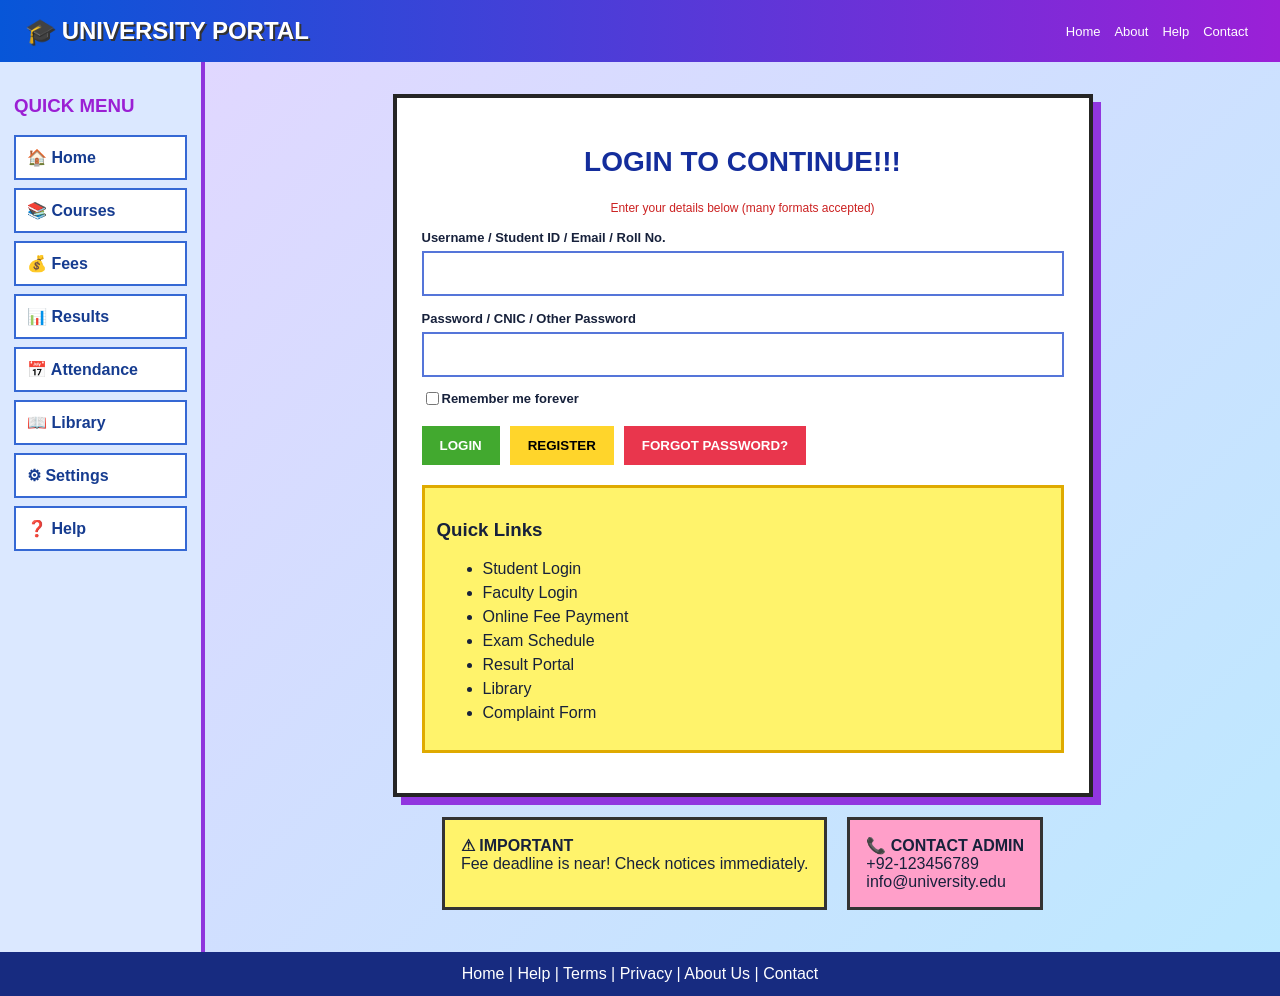
==== index.html @ ce45cd19 "Initial HCI Version 1" ====
<!DOCTYPE html>
<html lang="en">
<head>
<meta charset="UTF-8">
<meta name="viewport" content="width=device-width, initial-scale=1.0">
<title>University Portal - Version 1</title>
<link rel="stylesheet" href="style.css">
</head>
<body>
<header>
  <div class="logo">🎓 UNIVERSITY PORTAL</div>
  <div class="toplinks"><a href="#">Home</a><a href="#">About</a><a href="#">Help</a><a href="#">Contact</a></div>
</header>

<div class="layout">
  <aside>
    <h3>QUICK MENU</h3>
    <a href="#">🏠 Home</a>
    <a href="#">📚 Courses</a>
    <a href="#">💰 Fees</a>
    <a href="#">📊 Results</a>
    <a href="#">📅 Attendance</a>
    <a href="#">📖 Library</a>
    <a href="#">⚙ Settings</a>
    <a href="#">❓ Help</a>
  </aside>

  <main>
    <section class="login-box">
      <h1>LOGIN TO CONTINUE!!!</h1>
      <p class="small">Enter your details below (many formats accepted)</p>

      <label>Username / Student ID / Email / Roll No.</label>
      <input id="username" type="text">

      <label>Password / CNIC / Other Password</label>
      <input id="password" type="password">

      <div class="checks">
        <input type="checkbox" id="remember"> <label for="remember">Remember me forever</label>
      </div>

      <div class="buttons">
        <button class="green" onclick="login()">LOGIN</button>
        <button class="yellow" onclick="alert('Registration page is not available right now.')">REGISTER</button>
        <button class="red" onclick="alert('Please contact admin to reset your password.')">FORGOT PASSWORD?</button>
      </div>

      <div class="quick">
        <h3>Quick Links</h3>
        <ul>
          <li>Student Login</li><li>Faculty Login</li><li>Online Fee Payment</li>
          <li>Exam Schedule</li><li>Result Portal</li><li>Library</li><li>Complaint Form</li>
        </ul>
      </div>

      <div id="message"></div>
    </section>

    <section class="info-row">
      <div class="info yellow-box"><b>⚠ IMPORTANT</b><br>Fee deadline is near! Check notices immediately.</div>
      <div class="info pink-box"><b>📞 CONTACT ADMIN</b><br>+92-123456789<br>info@university.edu</div>
    </section>
  </main>
</div>

<footer>Home | Help | Terms | Privacy | About Us | Contact</footer>
<script src="script.js"></script>
</body>
</html>
---- style.css ----
*{box-sizing:border-box}
body{margin:0;font-family:Arial,sans-serif;background:linear-gradient(135deg,#e5d5ff,#bce9ff);color:#17213b}
header{background:linear-gradient(90deg,#0756d8,#9b20d7);color:white;padding:17px 25px;display:flex;justify-content:space-between;align-items:center}
.logo{font-size:24px;font-weight:900;text-shadow:2px 2px #333}.toplinks a{color:white;margin:0 7px;text-decoration:none;font-size:13px}
.layout{display:flex;min-height:calc(100vh - 120px)}aside{width:205px;background:#dbe8ff;border-right:4px solid #8f35dc;padding:14px}
aside h3{color:#9b1fd4}aside a{display:block;background:white;border:2px solid #3568d4;margin:8px 0;padding:11px;text-decoration:none;color:#163c90;font-weight:bold}
main{flex:1;padding:22px}.login-box{background:white;border:4px solid #252525;box-shadow:8px 8px #9136df;max-width:700px;margin:10px auto;padding:25px}
h1{font-size:28px;color:#142d9c;text-align:center}label{display:block;font-weight:bold;margin-top:15px;font-size:13px}
input[type=text],input[type=password]{width:100%;padding:13px;border:2px solid #5575d9;margin-top:6px}.small{color:#c22;text-align:center;font-size:12px}
.checks{display:flex;align-items:center;margin-top:12px}.checks label{margin:0}.checks input{width:auto}
.buttons{display:flex;gap:10px;margin-top:18px;flex-wrap:wrap}button{border:0;padding:12px 18px;font-weight:bold;cursor:pointer}.green{background:#15ad45;color:white}.yellow{background:#ffd52b}.red{background:#f23838;color:white}
.quick{background:#fff36b;border:3px solid #dfaa00;padding:12px;margin-top:20px}.quick li{margin:6px}
.info-row{display:flex;gap:20px;justify-content:center;margin:20px auto;max-width:900px}.info{padding:16px;border:3px solid #333}.yellow-box{background:#fff36b}.pink-box{background:#ff9fc9}
#message{margin-top:15px;font-weight:bold}
footer{text-align:center;background:#172b80;color:white;padding:13px}
.dashboard{padding:18px}.dashnav{background:#ffb2d8;padding:13px;text-align:center}.dashnav a{margin:0 8px;font-size:12px;font-weight:bold}
.grid{display:grid;grid-template-columns:190px 1fr 230px;gap:14px;margin-top:15px}.profile,.sidebox{background:#efffdc;border:3px solid #6b36d9;padding:15px}.sidebox{background:#fff}.tiles{display:grid;grid-template-columns:repeat(4,1fr);gap:12px}.tile{color:white;min-height:105px;padding:20px;text-align:center;font-size:17px;font-weight:bold;border-radius:8px;box-shadow:3px 3px 0 #555}.blue{background:#1682dd}.green{background:#42a92f}.purple{background:#8240d8}.orange{background:#ef9717}.red{background:#e9364d}.pink{background:#d83291}
@media(max-width:900px){.grid{grid-template-columns:1fr}.layout{display:block}aside{width:100%}.tiles{grid-template-columns:repeat(2,1fr)}.info-row{flex-direction:column}}
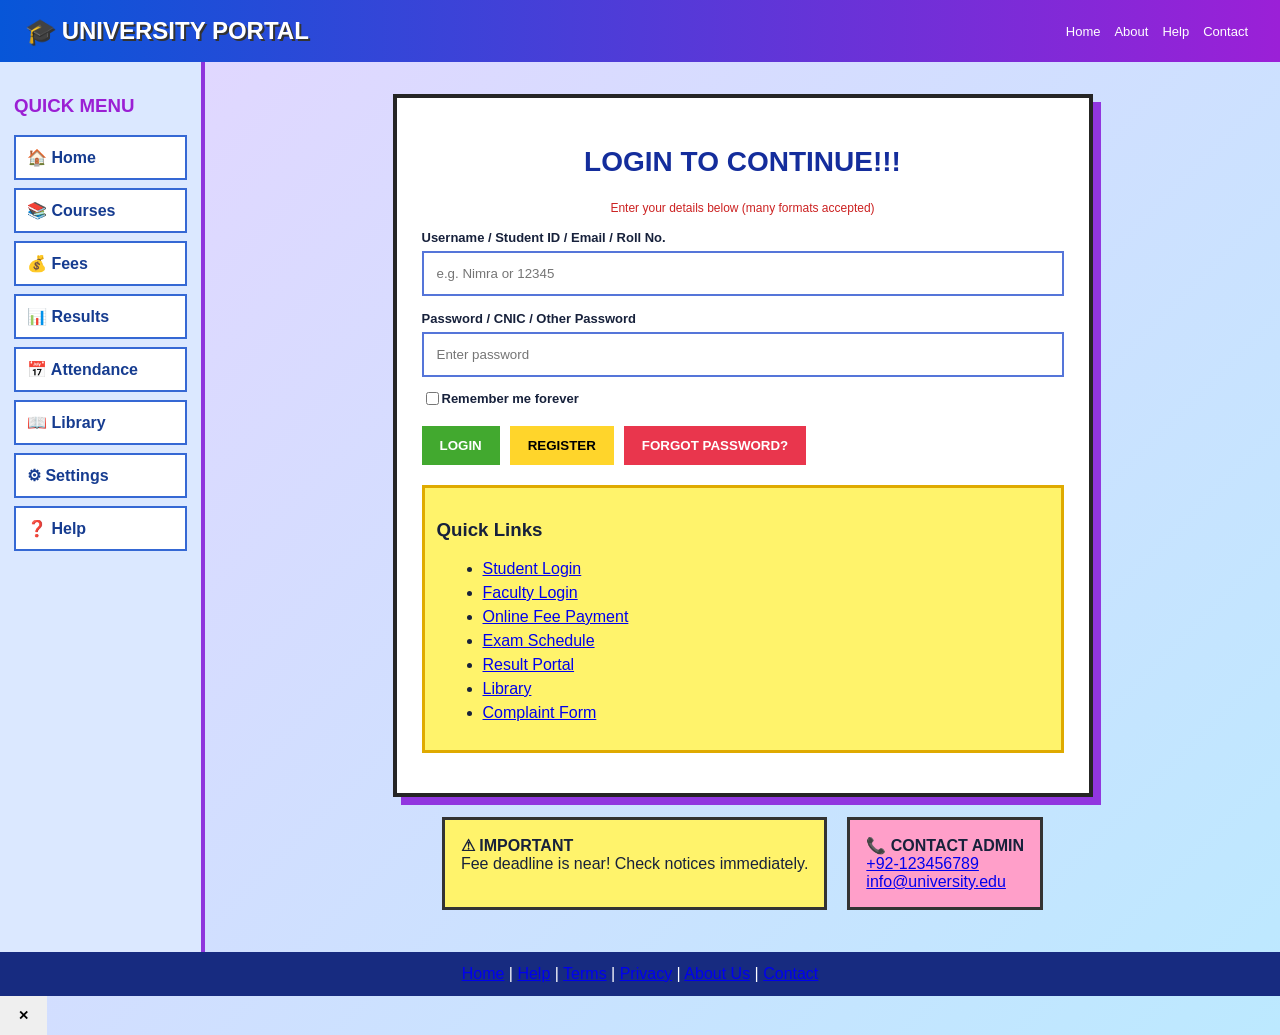
==== commit 94bc3db9: "Add files via upload" ====
--- a/index.html
+++ b/index.html
@@ -1,70 +1,38 @@
 <!DOCTYPE html>
 <html lang="en">
 <head>
-<meta charset="UTF-8">
-<meta name="viewport" content="width=device-width, initial-scale=1.0">
-<title>University Portal - Version 1</title>
-<link rel="stylesheet" href="style.css">
+<meta charset="UTF-8"><meta name="viewport" content="width=device-width,initial-scale=1.0">
+<title>University Portal - Version 1</title><link rel="stylesheet" href="style.css">
 </head>
 <body>
 <header>
   <div class="logo">🎓 UNIVERSITY PORTAL</div>
-  <div class="toplinks"><a href="#">Home</a><a href="#">About</a><a href="#">Help</a><a href="#">Contact</a></div>
+  <div class="toplinks">
+    <a href="#" data-page="home">Home</a><a href="#" data-modal="about">About</a><a href="#" data-modal="help">Help</a><a href="#" data-modal="contact">Contact</a>
+  </div>
 </header>
-
 <div class="layout">
   <aside>
     <h3>QUICK MENU</h3>
-    <a href="#">🏠 Home</a>
-    <a href="#">📚 Courses</a>
-    <a href="#">💰 Fees</a>
-    <a href="#">📊 Results</a>
-    <a href="#">📅 Attendance</a>
-    <a href="#">📖 Library</a>
-    <a href="#">⚙ Settings</a>
-    <a href="#">❓ Help</a>
+    <a href="#" data-page="home">🏠 Home</a><a href="#" data-page="courses">📚 Courses</a><a href="#" data-page="fees">💰 Fees</a><a href="#" data-page="results">📊 Results</a><a href="#" data-page="attendance">📅 Attendance</a><a href="#" data-page="library">📖 Library</a><a href="#" data-page="settings">⚙ Settings</a><a href="#" data-modal="help">❓ Help</a>
   </aside>
-
   <main>
-    <section class="login-box">
-      <h1>LOGIN TO CONTINUE!!!</h1>
-      <p class="small">Enter your details below (many formats accepted)</p>
-
-      <label>Username / Student ID / Email / Roll No.</label>
-      <input id="username" type="text">
-
-      <label>Password / CNIC / Other Password</label>
-      <input id="password" type="password">
-
-      <div class="checks">
-        <input type="checkbox" id="remember"> <label for="remember">Remember me forever</label>
-      </div>
-
-      <div class="buttons">
-        <button class="green" onclick="login()">LOGIN</button>
-        <button class="yellow" onclick="alert('Registration page is not available right now.')">REGISTER</button>
-        <button class="red" onclick="alert('Please contact admin to reset your password.')">FORGOT PASSWORD?</button>
-      </div>
-
-      <div class="quick">
-        <h3>Quick Links</h3>
-        <ul>
-          <li>Student Login</li><li>Faculty Login</li><li>Online Fee Payment</li>
-          <li>Exam Schedule</li><li>Result Portal</li><li>Library</li><li>Complaint Form</li>
-        </ul>
-      </div>
-
+    <section class="login-box" id="loginSection">
+      <h1>LOGIN TO CONTINUE!!!</h1><p class="small">Enter your details below (many formats accepted)</p>
+      <label>Username / Student ID / Email / Roll No.</label><input id="username" type="text" placeholder="e.g. Nimra or 12345">
+      <label>Password / CNIC / Other Password</label><input id="password" type="password" placeholder="Enter password">
+      <div class="checks"><input type="checkbox" id="remember"> <label for="remember">Remember me forever</label></div>
+      <div class="buttons"><button class="green" onclick="login()">LOGIN</button><button class="yellow" onclick="registerUser()">REGISTER</button><button class="red" onclick="forgotPassword()">FORGOT PASSWORD?</button></div>
+      <div class="quick"><h3>Quick Links</h3><ul>
+        <li><a href="#" data-action="student-login">Student Login</a></li><li><a href="#" data-action="faculty-login">Faculty Login</a></li><li><a href="#" data-page="fees">Online Fee Payment</a></li><li><a href="#" data-page="events">Exam Schedule</a></li><li><a href="#" data-page="results">Result Portal</a></li><li><a href="#" data-page="library">Library</a></li><li><a href="#" data-modal="complaint">Complaint Form</a></li>
+      </ul></div>
       <div id="message"></div>
     </section>
-
-    <section class="info-row">
-      <div class="info yellow-box"><b>⚠ IMPORTANT</b><br>Fee deadline is near! Check notices immediately.</div>
-      <div class="info pink-box"><b>📞 CONTACT ADMIN</b><br>+92-123456789<br>info@university.edu</div>
-    </section>
+    <section class="info-row"><div class="info yellow-box"><b>⚠ IMPORTANT</b><br>Fee deadline is near! Check notices immediately.</div><div class="info pink-box"><b>📞 CONTACT ADMIN</b><br><a href="tel:+92123456789">+92-123456789</a><br><a href="mailto:info@university.edu">info@university.edu</a></div></section>
+    <section id="contentPanel" class="content-panel hidden"></section>
   </main>
 </div>
-
-<footer>Home | Help | Terms | Privacy | About Us | Contact</footer>
+<footer><a href="#" data-page="home">Home</a> | <a href="#" data-modal="help">Help</a> | <a href="#" data-modal="terms">Terms</a> | <a href="#" data-modal="privacy">Privacy</a> | <a href="#" data-modal="about">About Us</a> | <a href="#" data-modal="contact">Contact</a></footer>
+<div id="modal" class="modal hidden"><div class="modal-box"><button class="close" onclick="closeModal()">✕</button><div id="modalContent"></div></div></div>
 <script src="script.js"></script>
-</body>
-</html>+</body></html>
